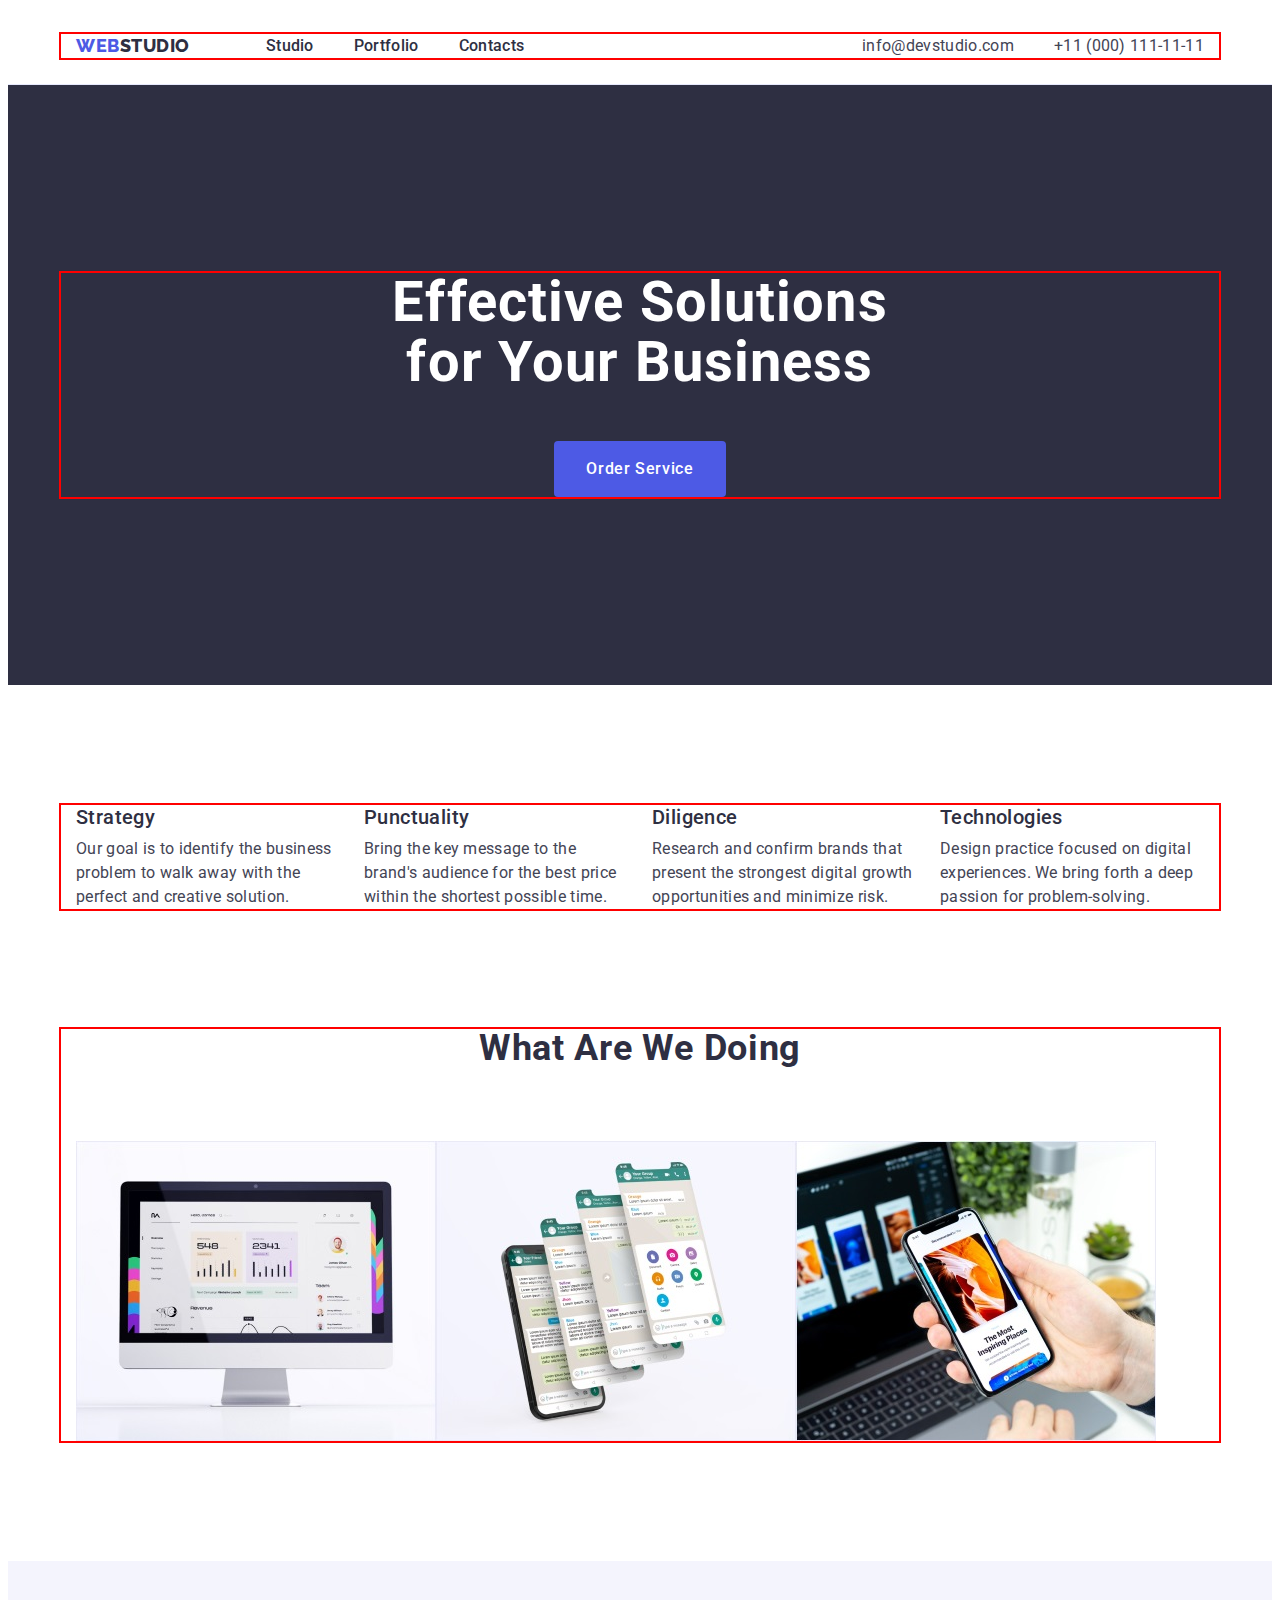
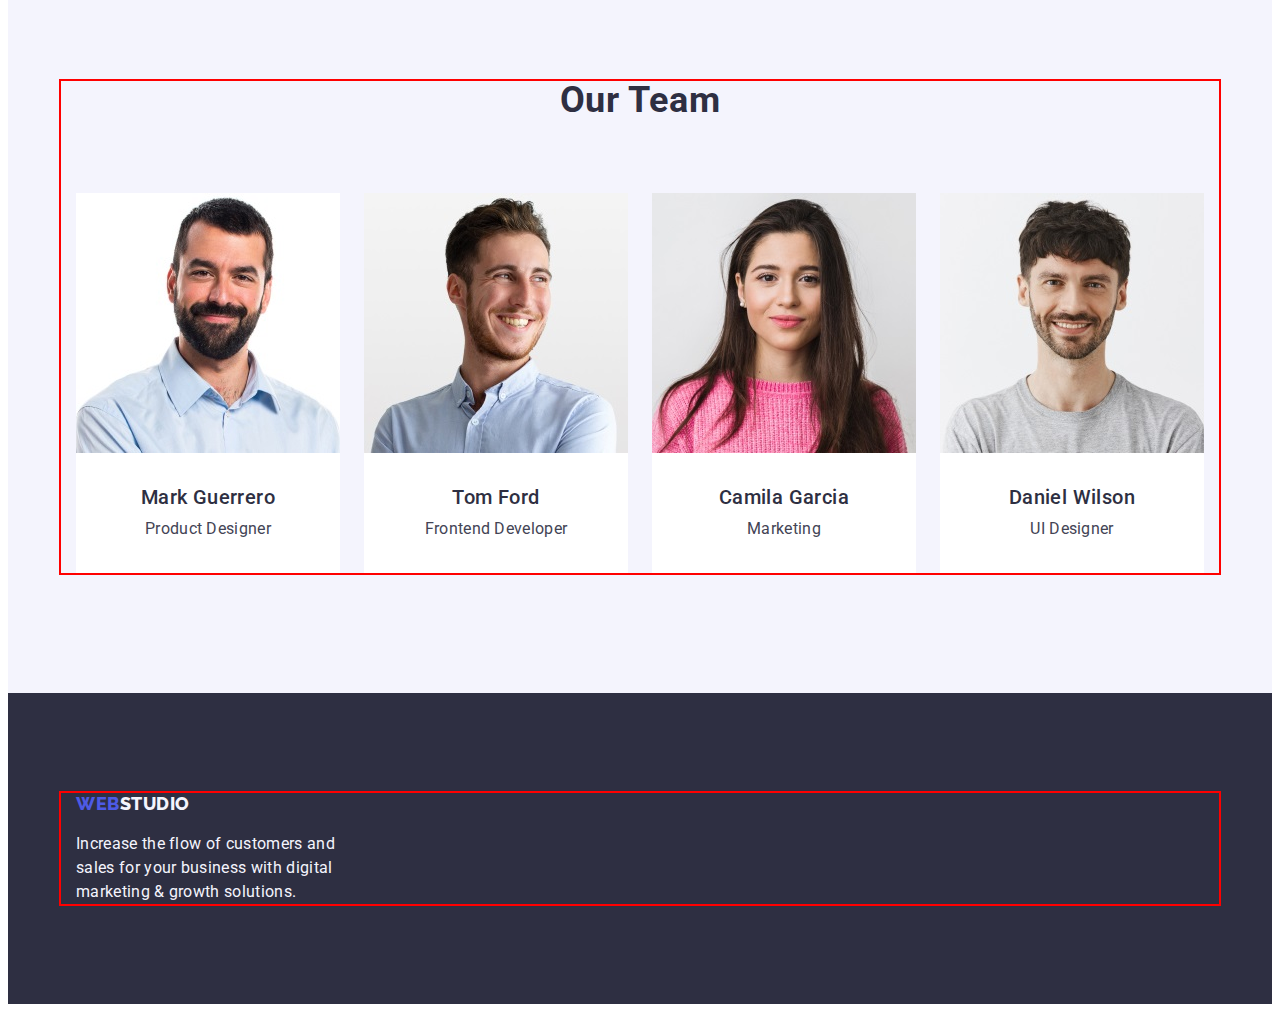
==== index.html @ 498b9b72 "Initial commit" ====
<!DOCTYPE html>
<html lang="en">
  <head>
    <meta charset="UTF-8" />
    <meta http-equiv="X-UA-Compatible" content="IE=edge" />
    <meta name="viewport" content="width=device-width, initial-scale=1.0" />
    <title>Webstudio</title>
    <link rel="preconnect" href="https://fonts.googleapis.com" />
    <link rel="preconnect" href="https://fonts.gstatic.com" crossorigin />
    <link
      href="https://fonts.googleapis.com/css2?family=Montserrat&family=Raleway:wght@800&family=Roboto:wght@400;500;700;900&display=swap"
      rel="stylesheet"
    />
    <link
      rel="stylesheet"
      href="https://cdnjs.cloudflare.com/ajax/libs/modern-normalize/1.1.0/modern-normalize.min.css"
      integrity="sha512-wpPYUAdjBVSE4KJnH1VR1HeZfpl1ub8YT/NKx4PuQ5NmX2tKuGu6U/JRp5y+Y8XG2tV+wKQpNHVUX03MfMFn9Q=="
      crossorigin="anonymous"
      referrerpolicy="no-referrer"
    />
    <link rel="stylesheet" href="./css/styles.css" />
  </head>
  <body>
    <header class="header">
      <div class="container header-container">
        <nav class="header-navigation">
          <a href="./index.html" class="header-logo link"
            >Web
            <span class="header-logo-main">Studio</span>
          </a>
          <ul class="header-list list">
            <li class="header-item">
              <a href="./index.html" class="header-link link">Studio</a>
            </li>
            <li class="header-item">
              <a href="./portfolio.html" class="header-link link">Portfolio </a>
            </li>
            <li class="header-item">
              <a class="header-link link" href="">Contacts</a>
            </li>
          </ul>
        </nav>
        <address class="header-address">
          <ul class="header-list list">
            <li>
              <a class="header-contact link" href="mailto:info@devstudio.com"
                >info@devstudio.com</a
              >
            </li>
            <li>
              <a class="header-contact link" href="tel:+110001111111"
                >+11 (000) 111-11-11</a
              >
            </li>
          </ul>
        </address>
      </div>
    </header>
    <main>
      <!--Hero-->
      <section class="hero">
        <div class="container">
          <h1 class="hero-item">Effective Solutions for Your Business</h1>
          <button type="button" class="hero-btn">Order Service</button>
        </div>
      </section>
      <!--About us-->
      <section class="about-us">
        <div class="container">
          <h2 hidden class="about-us-main">About us</h2>
          <ul class="about-list list">
            <li class="about-main-text">
              <h3 class="about-title list">Strategy</h3>
              <p class="about-text">
                Our goal is to identify the business problem to walk away with
                the perfect and creative solution.
              </p>
            </li>
            <li class="about-main-text">
              <h3 class="about-title list">Punctuality</h3>
              <p class="about-text">
                Bring the key message to the brand's audience for the best price
                within the shortest possible time.
              </p>
            </li>
            <li class="about-main-text">
              <h3 class="about-title list">Diligence</h3>
              <p class="about-text">
                Research and confirm brands that present the strongest digital
                growth opportunities and minimize risk.
              </p>
            </li>
            <li class="about-main-text">
              <h3 class="about-title list">Technologies</h3>
              <p class="about-text">
                Design practice focused on digital experiences. We bring forth a
                deep passion for problem-solving.
              </p>
            </li>
          </ul>
        </div>
      </section>
      <!--What are we doing-->
      <section class="what">
        <div class="container">
          <h2 class="what-title">What are we doing</h2>
          <ul class="what-list list">
            <li class="what-photo">
              <img src="./images/comp.jpg" alt="comp" width="360" />
            </li>
            <li class="what-photo">
              <img src="./images/phones.jpg" alt="phones" width="360" />
            </li>
            <li class="what-photo">
              <img
                src="./images/laptop.jpg"
                alt="phone and laptop"
                width="360"
              />
            </li>
          </ul>
        </div>
      </section>
      <!--Our Team-->
      <section class="team">
        <div class="container">
          <h2 class="team-title">Our Team</h2>
          <ul class="team-list list">
            <li class="team-personal">
              <img src="./images/photomark.jpg" alt="Photo Mark" width="264" />
              <div class="team-main-text">
                <h3 class="team-item">Mark Guerrero</h3>
                <p class="team-text">Product Designer</p>
              </div>
            </li>
            <li class="team-personal">
              <img src="./images/phototom.jpg" alt="Photo Tom" width="264" />
              <div class="team-main-text">
                <h3 class="team-item">Tom Ford</h3>
                <p class="team-text">Frontend Developer</p>
              </div>
            </li>
            <li class="team-personal">
              <img
                src="./images/photocamila.jpg"
                alt="Photo Camila"
                width="264"
              />
              <div class="team-main-text">
                <h3 class="team-item">Camila Garcia</h3>
                <p class="team-text">Marketing</p>
              </div>
            </li>
            <li class="team-personal">
              <img
                src="./images/photodaniel.jpg"
                alt="Photo Daniel"
                width="264"
              />
              <div class="team-main-text">
                <h3 class="team-item">Daniel Wilson</h3>
                <p class="team-text">UI Designer</p>
              </div>
            </li>
          </ul>
        </div>
      </section>
    </main>
    <footer class="footer">
      <div class="container">
        <a href="./index.html" class="footer-logo link">
          Web<span class="footer-navigation-main">Studio </span>
        </a>
        <p class="footer-text">
          Increase the flow of customers and sales for your business with
          digital marketing & growth solutions.
        </p>
      </div>
    </footer>
  </body>
</html>
---- css/styles.css ----
html {
  box-sizing: border-box;
}
element.style {
  text-align: center;
}
*,
*::before,
*::after {
  box-sizing: inherit;
}

:root {
  --main-title-color: #2e2f42;
  --background-color: #2e2f42;
  --ocean-bgc-hover-focus-active-color: #404bbf;
  --second-title-color: #ffffff;
  --gray-title-color: #434455;
  --milk-title-color: #f4f4fd;
}
p,
h1,
h2,
h3,
h4,
h5,
h6 {
  margin: 0;
}
ul {
  margin: 0;
}

button {
  cursor: pointer;
}
img {
  display: block;
}

body {
  font-family: "Roboto", sans-serif;
  color: var(--gray-title-color);
  background-color: var(--second-title-color);
}
ul {
  margin: 0;
  padding: 0;
}
.list {
  list-style: none;
}
.link {
  text-decoration: none;
}
.container {
  width: 1158px;
  padding-left: 15px;
  padding-right: 15px;
  margin: 0 auto;
  outline: 2px solid red;
}
.link:focus,
.link:hover {
  color: #404bbf;
  opacity: 1;
}
/*/--Header--*/
.header {
  padding-top: 26px;
  padding-bottom: 26px;
  border-bottom: 1px solid #E7E9FC;
}
.header-container {
  display: flex;
  align-items: center;
}

.header-navigation {
  display: flex;
  align-items: center;
  margin-right: auto;
}

.header-logo {
  font-family: "Raleway", sans-serif;
  font-style: normal;
  font-weight: 800;
  font-size: 18px;
  line-height: 1.17;
  display: flex;
  align-items: center;
  letter-spacing: 0.03em;
  text-transform: uppercase;
  color: #4d5ae5;
  margin-right: 76px;
}
.header-logo-main {
  font-family: "Raleway", sans-serif;
  font-style: normal;
  font-weight: 800;
  font-size: 18px;
  line-height: 1.17;
  display: flex;
  align-items: center;
  letter-spacing: 0.03em;
  text-transform: uppercase;
  color: var(--main-title-color);
}

.header-list {
  display: flex;
  align-items: center;
  font-weight: 500;
  font-size: 16px;
  line-height: 1.5;
  letter-spacing: 0.02em;
  color: var(--main-title-color);
  gap: 40px;
}
.header-item {
  font-weight: 500;
  font-size: 16px;
  line-height: 1.5;
  letter-spacing: 0.02em;
  color: var(--main-title-color);
}

.header-link {
  font-weight: 500;
  font-size: 16px;
  line-height: 1.5;
  letter-spacing: 0.02em;
  color: var(--main-title-color);
}
.header-address {
  font-style: normal;
  font-weight: 400;
  font-size: 16px;
  line-height: 1.5;
  letter-spacing: 0.02em;
  color: var(--gray-title-color);
}
.header-contact {
  font-weight: 400;
  font-size: 16px;
  line-height: 1.5;
  letter-spacing: 0.02em;
  color: var(--gray-title-color);
}
/*/----HERO-----*/
.hero {
  background-color: var(--background-color);
  text-align: center;
  padding-top: 188px;
  padding-bottom: 188px;
}
.hero-item {
  font-weight: 700;
  font-size: 56px;
  line-height: 1.07;
  letter-spacing: 0.02em;
  color: var(--second-title-color);
  margin-bottom: 48px;
  max-width: 496px;
  display: block;
  margin: 0 auto;
  margin-bottom: 48px;
}
.hero-btn {
  border-radius: 4px;
  padding: 16px 32px;
  min-width: 169px;
  border: 1px solid transparent;
  font-family: inherit;
  font-style: normal;
  font-weight: 500;
  font-size: 16px;
  line-height: 1.5;
  align-items: center;
  letter-spacing: 0.04em;
  color: var(--second-title-color);
  background: #4d5ae5;
  display: block;
  margin: 0 auto;
  cursor: pointer;
  border: transparent;
}
.hero-btn:hover {
  background-color: var(--ocean-bgc-hover-focus-active-color);
}
.hero-btn:focus {
  background-color: var(--ocean-bgc-hover-focus-active-color);
}

/*/--ABOUT--*/
.about-us {
  padding-top: 120px;
  padding-bottom: 120px;
}
.about-us-main {
  position: absolute;
  width: 1px;
  height: 1px;
  margin: -1px;
  border: 0;
  padding: 0;
  white-space: nowrap;
  clip-path: inset(100%);
  clip: rect(0 0 0 0);
  overflow: hidden;
}
.about-list {
  display: flex;
  gap: 24px;
}
.about-main-text {
width: calc((100% - 72) / 4);
}
.about-title {
  font-weight: 500;
  font-size: 20px;
  line-height: 1.2;
  letter-spacing: 0.02em;
  color: var(--main-title-color);
  cursor: pointer;
  margin-bottom: 8px;
}
.about-text {
  font-weight: 400;
  font-size: 16px;
  line-height: 1.5;
  letter-spacing: 0.02em;
  color: var(--gray-title-color);
  cursor: pointer;
  max-width: 264px;
}
/*/--WHAT--*/
.what {
  padding-bottom: 120px;
}
.what-title {
  font-weight: 700;
  font-size: 36px;
  line-height: 1.11;
  text-align: center;
  letter-spacing: 0.02em;
  text-transform: capitalize;
  color: var(--main-title-color);
  margin-bottom: 72px;
}
.what-list {
  display: flex;
}
.what-photo {
  width: calc((100% - 48px) / 3);
}
/*/--TEAM--*/

.team {
  background-color: var(--milk-title-color);
  padding-top: 120px;
  padding-bottom: 120px;
}
.team-personal {
  background-color: var(--second-title-color);
  width: calc((100% - 72px) / 4);
  max-width: 264px;
}

.team-title {
  margin-bottom: 72px;
  font-weight: 700;
  font-size: 36px;
  line-height: 1.11;
  text-align: center;
  letter-spacing: 0.02em;
  text-transform: capitalize;
  color: var(--main-title-color);
  background-color: transparent;
}
.team-list {
  display: flex;
  gap: 24px;
}
.team-main-text {
padding-top: 32px;
padding-bottom: 32px;
}

.team-item {
  font-weight: 500;
  font-size: 20px;
  line-height: 1.2;
  text-align: center;
  letter-spacing: 0.02em;
  color: var(--main-title-color);
  background-color: var(--second-title-color);
  margin-bottom: 8px;
  
 
}
.team-text {
  font-weight: 400;
  font-size: 16px;
  line-height: 1.5;
  text-align: center;
  letter-spacing: 0.02em;
  color: var(--gray-title-color);
  background-color: var(--second-title-color);
  max-width: 264px;
}
/*/--FOOTER--*/
.footer {
  padding-top: 100px;
  padding-bottom: 100px;
  background-color: var(--background-color);
}
.footer-logo {
  font-family: "Raleway", sans-serif;
  font-style: normal;
  font-weight: 800;
  font-size: 18px;
  line-height: 1.17;
  display: flex;
  align-items: center;
  letter-spacing: 0.03em;
  text-transform: uppercase;
  color: #4d5ae5;
  cursor: pointer;
  margin-bottom: 18px;
}
.footer-navigation-main {
  font-family: "Raleway", sans-serif;
  font-style: normal;
  font-weight: 800;
  font-size: 18px;
  line-height: 1.17;
  display: flex;
  align-items: center;
  letter-spacing: 0.03em;
  text-transform: uppercase;
  color: var(--milk-title-color);
  cursor: pointer;
}
.footer-text {
  font-weight: 400;
  font-size: 16px;
  line-height: 1.5;
  letter-spacing: 0.02em;
  color: #f4f4fd;
  cursor: pointer;
  max-width: 264px;
}
/*/--PORTFOLIO--*/
/*/--NOVIGATION--*/
.services {
  position: absolute;
  width: 1px;
  height: 1px;
  margin: -1px;
  border: 0;
  padding: 0;
  white-space: nowrap;
  clip-path: inset(100%);
  clip: rect(0 0 0 0);
  overflow: hidden;
}
.novigation {
  padding-top: 96px;
  padding-bottom: 120px;
  background-color: var(--second-title-color);
}
.novigation-list {
  display: flex;
  justify-content: center;
  gap: 24px;
}
.novigation-btn {
  border-radius: 4px;
  padding: 12px 24px;
  text-align: center;
  border: 1px solid #e7e9fc;
  border: 1px solid transparent;
  font-family: "Roboto", sans-serif;
  font-style: normal;
  font-weight: 500;
  font-size: 16px;
  line-height: 1.5;
  display: flex;
  align-items: center;
  text-align: center;
  letter-spacing: 0.04em;
  color: #4d5ae5;
  background-color: var(--milk-title-color);
  cursor: pointer;
  border: transparent;
}
.novigation-btn:hover,
.novigation-btn:focus {
  color: var(--second-title-color);
  background-color: #404bbf;
}

.services-list:nth-child(3n) {
  margin-right: 0;
}
.services-list {
  display: flex;
  flex-wrap: wrap;
  width: calc((100% - 48) / 3);
  gap: 48px 24px;
  margin-top: 72px;
}

.services-link {
  height: auto;
  width: 100%;
}  

.services-item {

}
.services-main-text {
  border-right: 1px solid #E7E9FC;
  border-left: 1px solid #E7E9FC;
  border-bottom: 1px solid #E7E9FC;
  padding-top: 32px ;
  padding-left: 16px ;
  padding-bottom: 32px;
  width: calc((100% - 48) / 3);
}
.services-title {
  font-weight: 500;
  font-size: 20px;
  line-height: 1.2;
  letter-spacing: 0.02em;
  color: var(--main-title-color);
  margin-bottom: 8px;

  
}
.services-text {
  font-weight: 400;
  font-size: 16px;
  line-height: 1.5;
  letter-spacing: 0.02em;
  color: var(--gray-title-color);  
}
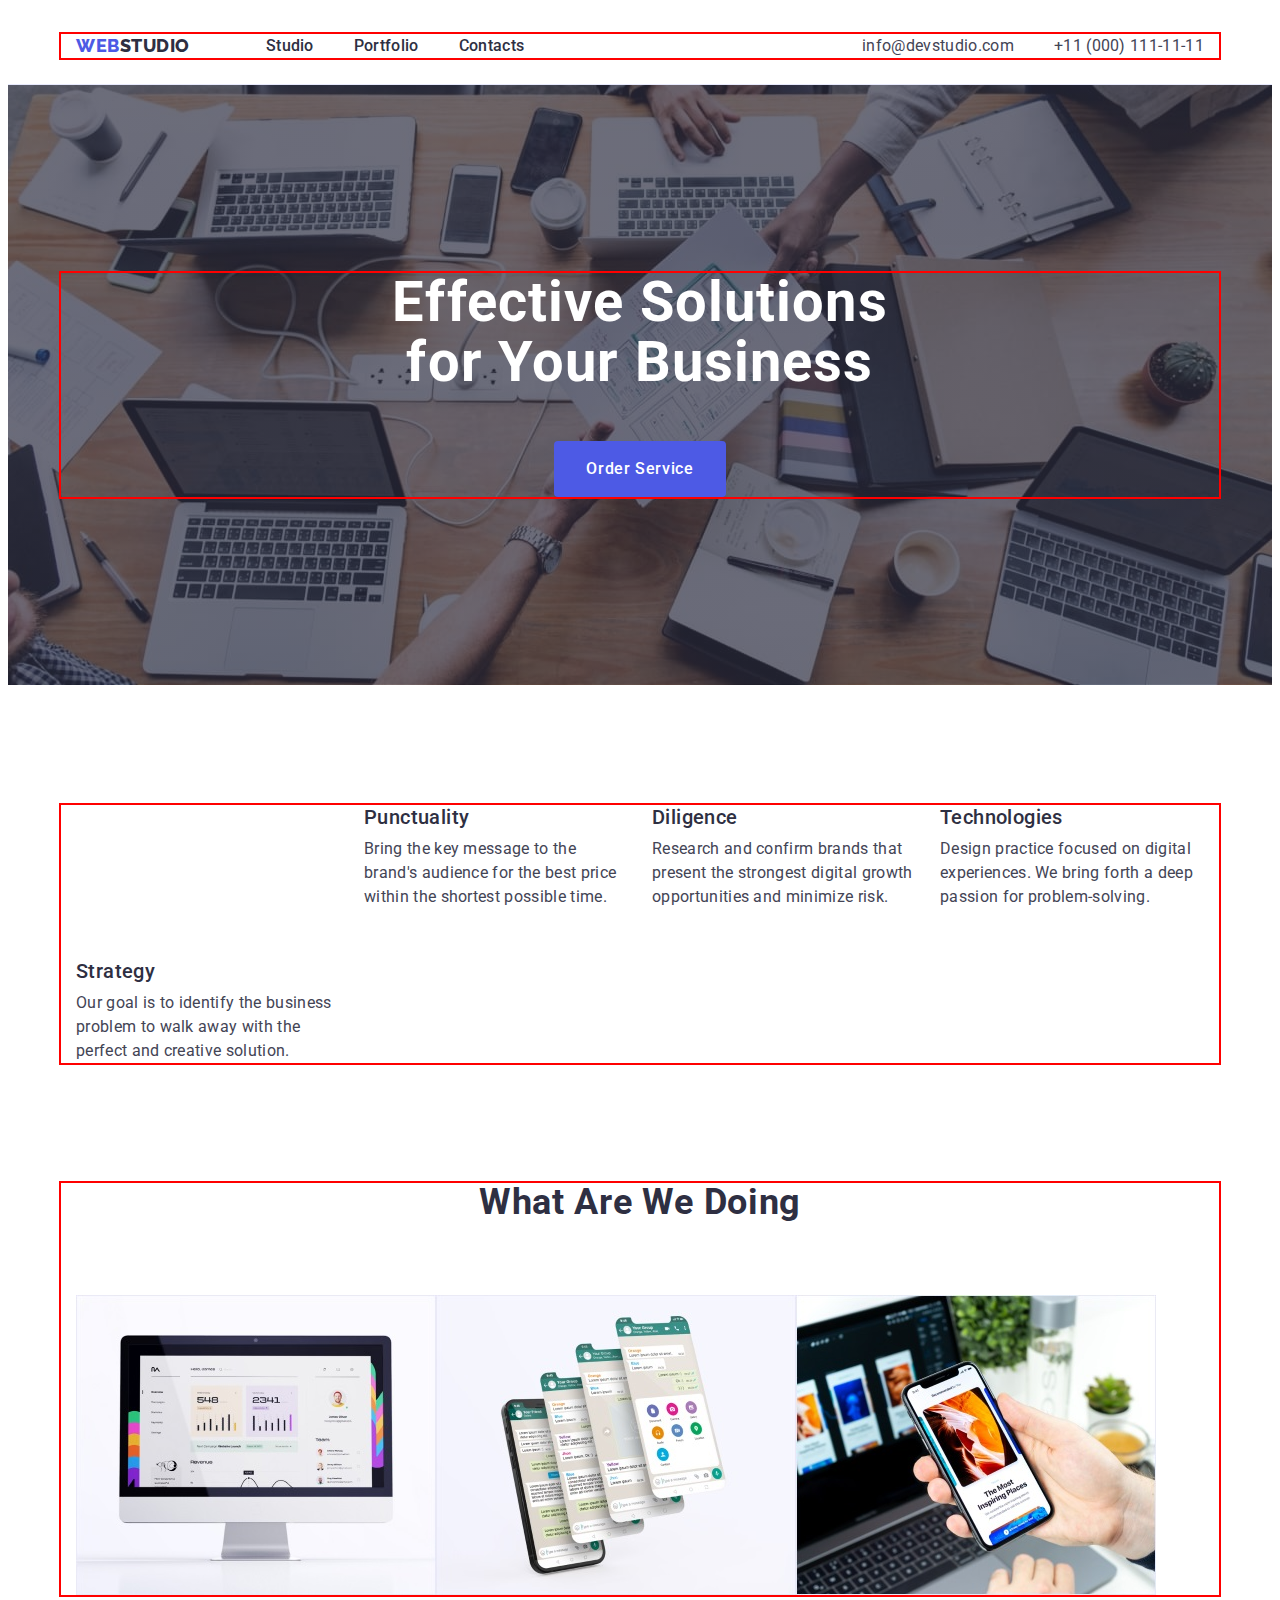
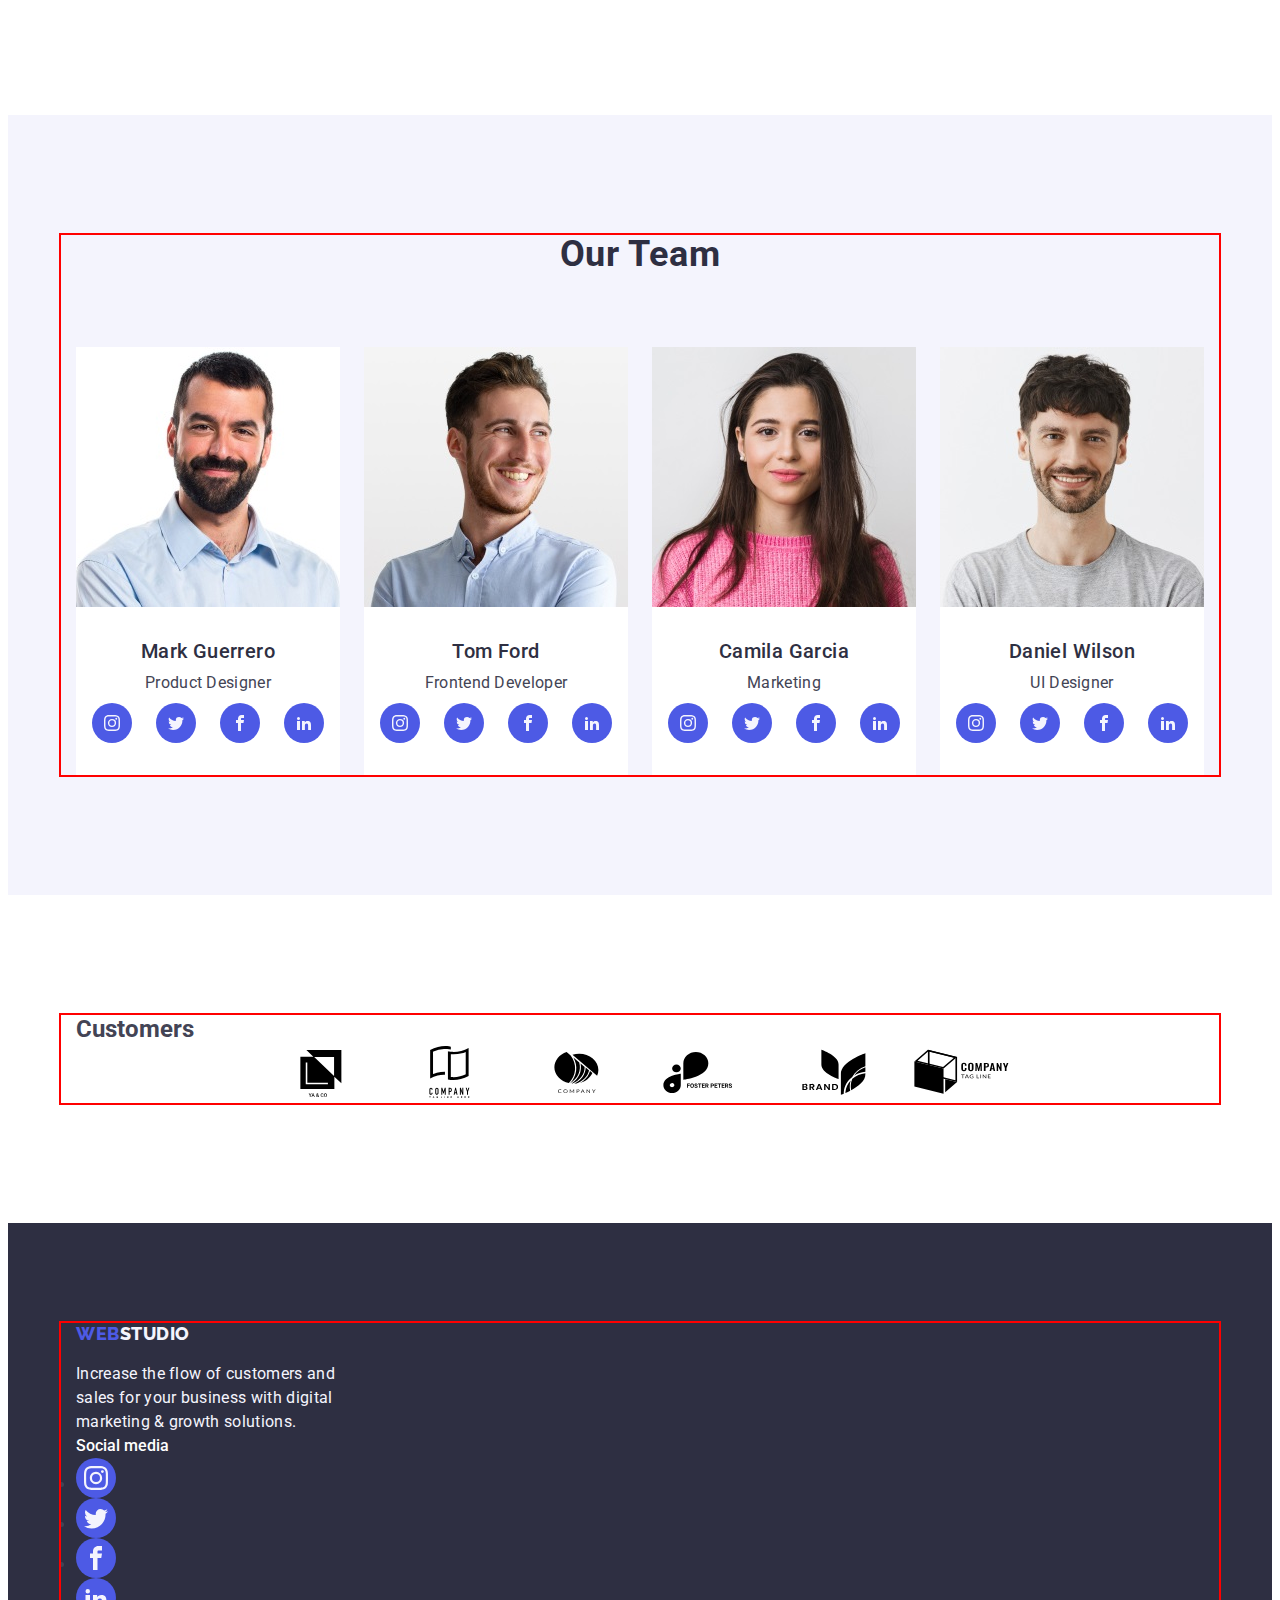
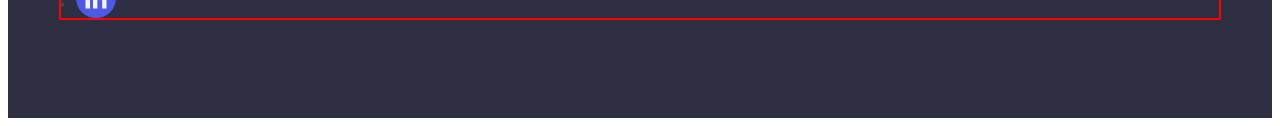
==== commit abd80883: "fdhjd" ====
--- a/index.html
+++ b/index.html
@@ -68,34 +68,47 @@
       <section class="about-us">
         <div class="container">
           <h2 hidden class="about-us-main">About us</h2>
-          <ul class="about-list list">
+            <ul class="about-list list">
+            <div class="about-item-wrap">
             <li class="about-main-text">
+             <a class="about-link.link"  href="">
+              <svg class="about-item-icon" width="64" heigth="64">
+                <use href="./images/#icon-antenna-1"></use>
+              </svg>
+             </a>
               <h3 class="about-title list">Strategy</h3>
               <p class="about-text">
                 Our goal is to identify the business problem to walk away with
                 the perfect and creative solution.
               </p>
-            </li>
-            <li class="about-main-text">
+            </div>
+            </li>
+            <div class="about-item-wrap">
+              <li class="about-main-text">
               <h3 class="about-title list">Punctuality</h3>
               <p class="about-text">
                 Bring the key message to the brand's audience for the best price
                 within the shortest possible time.
               </p>
-            </li>
-            <li class="about-main-text">
+            </div>
+            </li>
+            <div class="about-item-wrap">
+              <li class="about-main-text">
               <h3 class="about-title list">Diligence</h3>
               <p class="about-text">
                 Research and confirm brands that present the strongest digital
                 growth opportunities and minimize risk.
               </p>
-            </li>
-            <li class="about-main-text">
-              <h3 class="about-title list">Technologies</h3>
+            </div>
+            </li>
+             <div class="about-item-wrap">
+              <li class="about-main-text">
+               <h3 class="about-title list">Technologies</h3>
               <p class="about-text">
                 Design practice focused on digital experiences. We bring forth a
                 deep passion for problem-solving.
               </p>
+            </div>
             </li>
           </ul>
         </div>
@@ -131,6 +144,36 @@
               <div class="team-main-text">
                 <h3 class="team-item">Mark Guerrero</h3>
                 <p class="team-text">Product Designer</p>
+                <ul class="team-soc-list list">
+                  <li class="team-soc-item">
+                    <a class="team-soc-link link" href="">
+                      <svg class="team-soc-icon" width="16" height="16">
+                        <use href="./images/icons.svg#icon-instagram"></use>
+                      </svg>
+                    </a>
+                  </li>
+                  <li class="team-soc-item">
+                    <a  class="team-soc-link link" href="">
+                      <svg class="team-soc-icon" width="16" height="16">
+                        <use href="./images/icons.svg#icon-twitter"></use>
+                      </svg>
+                    </a>
+                  </li>
+                  <li class="team-soc-item">
+                    <a class="team-soc-link link" href="" >
+                      <svg class="team-soc-icon" width="16" height="16">
+                        <use href="./images/icons.svg#icon-facebook"></use>
+                      </svg> 
+                    </a>
+                  </li>
+                  <li class="team-soc-item">
+                    <a  class="team-soc-link link"href="">
+                      <svg class="team-soc-icon" width="16" height="16">
+                        <use href="./images/icons.svg#icon-linkedin2"></use>
+                      </svg>
+                    </a>
+                  </li>
+                </ul>
               </div>
             </li>
             <li class="team-personal">
@@ -138,6 +181,36 @@
               <div class="team-main-text">
                 <h3 class="team-item">Tom Ford</h3>
                 <p class="team-text">Frontend Developer</p>
+                <ul class="team-soc-list list">
+                  <li class="team-soc-item">
+                    <a class="team-soc-link link" href="">
+                      <svg class="team-soc-icon" width="16" height="16">
+                        <use href="./images/icons.svg#icon-instagram"></use>
+                      </svg>
+                    </a>
+                  </li>
+                  <li class="team-soc-item">
+                    <a  class="team-soc-link link" href="">
+                      <svg class="team-soc-icon" width="16" height="16">
+                        <use href="./images/icons.svg#icon-twitter"></use>
+                      </svg>
+                    </a>
+                  </li>
+                  <li class="team-soc-item">
+                    <a class="team-soc-link link" href="" >
+                      <svg class="team-soc-icon" width="16" height="16">
+                        <use href="./images/icons.svg#icon-facebook"></use>
+                      </svg> 
+                    </a>
+                  </li>
+                  <li class="team-soc-item">
+                    <a  class="team-soc-link link"href="">
+                      <svg class="team-soc-icon" width="16" height="16">
+                        <use href="./images/icons.svg#icon-linkedin2"></use>
+                      </svg>
+                    </a>
+                  </li>
+                </ul>
               </div>
             </li>
             <li class="team-personal">
@@ -149,6 +222,36 @@
               <div class="team-main-text">
                 <h3 class="team-item">Camila Garcia</h3>
                 <p class="team-text">Marketing</p>
+                <ul class="team-soc-list list">
+                  <li class="team-soc-item">
+                    <a class="team-soc-link link" href="">
+                      <svg class="team-soc-icon" width="16" height="16">
+                        <use href="./images/icons.svg#icon-instagram"></use>
+                      </svg>
+                    </a>
+                  </li>
+                  <li class="team-soc-item">
+                    <a  class="team-soc-link link" href="">
+                      <svg class="team-soc-icon" width="16" height="16">
+                        <use href="./images/icons.svg#icon-twitter"></use>
+                      </svg>
+                    </a>
+                  </li>
+                  <li class="team-soc-item">
+                    <a class="team-soc-link link" href="" >
+                      <svg class="team-soc-icon" width="16" height="16">
+                        <use href="./images/icons.svg#icon-facebook"></use>
+                      </svg> 
+                    </a>
+                  </li>
+                  <li class="team-soc-item">
+                    <a  class="team-soc-link link"href="">
+                      <svg class="team-soc-icon" width="16" height="16">
+                        <use href="./images/icons.svg#icon-linkedin2"></use>
+                      </svg>
+                    </a>
+                  </li>
+                </ul>
               </div>
             </li>
             <li class="team-personal">
@@ -160,10 +263,92 @@
               <div class="team-main-text">
                 <h3 class="team-item">Daniel Wilson</h3>
                 <p class="team-text">UI Designer</p>
+                <ul class="team-soc-list list">
+                  <li class="team-soc-item">
+                    <a class="team-soc-link link" href="">
+                      <svg class="team-soc-icon" width="16" height="16">
+                        <use href="./images/icons.svg#icon-instagram"></use>
+                      </svg>
+                    </a>
+                  </li>
+                  <li class="team-soc-item">
+                    <a  class="team-soc-link link" href="">
+                      <svg class="team-soc-icon" width="16" height="16">
+                        <use href="./images/icons.svg#icon-twitter"></use>
+                      </svg>
+                    </a>
+                  </li>
+                  <li class="team-soc-item">
+                    <a class="team-soc-link link" href="" >
+                      <svg class="team-soc-icon" width="16" height="16">
+                        <use href="./images/icons.svg#icon-facebook"></use>
+                      </svg> 
+                    </a>
+                  </li>
+                  <li class="team-soc-item">
+                    <a  class="team-soc-link link"href="">
+                      <svg class="team-soc-icon" width="16" height="16">
+                        <use href="./images/icons.svg#icon-linkedin2"></use>
+                      </svg>
+                    </a>
+                  </li>
+                </ul> 
               </div>
             </li>
           </ul>
         </div>
+      </section>
+      <!--Customers-->
+      <section class="customers">
+        <div class="container">
+          <h2 class="customers-title">Customers</h2>
+        <div class="customer-main">
+         <ul class="customers-list list">
+         <li class="customer-item">
+          <a class="customer-link link" href="">
+              <svg class="customer-icon" width="104" height="56">
+              <use href="./images/icons.svg#icon-Logo"></use>
+              </svg>
+           </a>
+          </li>
+          <li class="customer-item">
+            <a class="customer-link link" href="">
+                 <svg class="customer-icon" width="104" height="56">
+                 <use href="./images/icons.svg#icon-Logo2"></use>
+                 </svg>
+            </a>
+            </li>
+            <li class="customer-item">
+              <a class="customer-link link" href="">
+                     <svg class="customer-icon" width="104" height="56">
+                     <use href="./images/icons.svg#icon-Logo3"></use>
+                     </svg>
+              </a>
+            </li>
+            <li class="customer-item">
+             <a class="customer-link link" href="">
+                     <svg class="customer-icon" width="104" height="56">
+                     <use href="./images/icons.svg#icon-Logo4"></use>
+                    </svg>
+                    </a>
+            </li>
+             <li class="customer-item">
+              <a class="customer-link link" href="">
+                    <svg class="customer-icon" width="104" height="56">
+                    <use href="./images/icons.svg#icon-Logo5"></use>
+                    </svg>
+               </a>
+                </li>
+              <li class="customer-item">
+              <a class="customer-link link" href="">
+                       <svg class="customer-icon" width="104" height="56">
+                        <use href="./images/icons.svg#icon-Logo6"></use>
+                        </svg>
+               </a>
+         </li>   
+        </ul>
+        </div>
+       </div>
       </section>
     </main>
     <footer class="footer">
@@ -175,6 +360,39 @@
           Increase the flow of customers and sales for your business with
           digital marketing & growth solutions.
         </p>
+        <div class="container-footer.list">
+        <p class="footer-soc-name">Social media</p>
+        <ul class="footer-soc-list.list">
+          <li class="footer-soc-item">
+            <a class="footer-soc-link link" href="">
+              <svg class="footer-soc-icon" width="24" height="24">
+                <use href="./images/icons.svg#icon-instagram"></use>
+              </svg>
+            </a>
+          </li>
+          <li class="footer-soc-item">
+            <a  class="footer-soc-link link" href="">
+              <svg class="footer-soc-icon" width="24" height="24">
+                <use href="./images/icons.svg#icon-twitter"></use>
+              </svg>
+            </a>
+          </li>
+          <li class="footer-soc-item">
+            <a class="footer-soc-link link" href="" >
+              <svg class="footer-soc-icon" width="24" height="24">
+                <use href="./images/icons.svg#icon-facebook"></use>
+              </svg> 
+            </a>
+          </li>
+          <li class="footer-soc-item">
+            <a  class="footer-soc-link link"href="">
+              <svg class="footer-soc-icon" width="24" height="24">
+                <use href="./images/icons.svg#icon-linkedin2"></use>
+              </svg>
+            </a>
+          </li>
+        </ul> 
+      </div>
       </div>
     </footer>
   </body>
--- a/css/styles.css
+++ b/css/styles.css
@@ -17,6 +17,7 @@
   --second-title-color: #ffffff;
   --gray-title-color: #434455;
   --milk-title-color: #f4f4fd;
+  --br-hero: linear-gradient(rgba(46, 47, 66, 0.7), rgba(46, 47, 66, 0.7));
 }
 p,
 h1,
@@ -69,7 +70,7 @@
 .header {
   padding-top: 26px;
   padding-bottom: 26px;
-  border-bottom: 1px solid #E7E9FC;
+  border-bottom: 1px solid #e7e9fc;
 }
 .header-container {
   display: flex;
@@ -151,6 +152,10 @@
 /*/----HERO-----*/
 .hero {
   background-color: var(--background-color);
+  background-image: var(--br-hero), url(../images/herophoto.jpg);
+  background-repeat: no-repeat;
+  background-position: center;
+  background-size: cover;
   text-align: center;
   padding-top: 188px;
   padding-bottom: 188px;
@@ -213,9 +218,23 @@
 .about-list {
   display: flex;
   gap: 24px;
-}
+  justify-content: center;
+}
+
 .about-main-text {
-width: calc((100% - 72) / 4);
+  width: calc((100% - 72) / 4);
+}
+.about-item-wrap{
+
+}
+.about-link.link{
+width: 264px;
+height: 112px;
+border-radius: 4px;
+background-color:  var(--milk-title-color);
+display: inline-block;
+border: #2e2f42;
+margin-bottom: 8px;
 }
 .about-title {
   font-weight: 500;
@@ -253,7 +272,7 @@
   display: flex;
 }
 .what-photo {
-  width: calc((100% - 48px) / 3);
+width: calc((100%-48px)/3);
 }
 /*/--TEAM--*/
 
@@ -284,8 +303,8 @@
   gap: 24px;
 }
 .team-main-text {
-padding-top: 32px;
-padding-bottom: 32px;
+  padding-top: 32px;
+  padding-bottom: 32px;
 }
 
 .team-item {
@@ -297,8 +316,6 @@
   color: var(--main-title-color);
   background-color: var(--second-title-color);
   margin-bottom: 8px;
-  
- 
 }
 .team-text {
   font-weight: 400;
@@ -309,12 +326,61 @@
   color: var(--gray-title-color);
   background-color: var(--second-title-color);
   max-width: 264px;
-}
+  margin-bottom: 8px;
+}
+.team-soc-list {
+  display: flex;
+  justify-content: center;
+  gap: 24px;
+}
+.team-soc-item {
+  width: 40px;
+  height: 40px;
+}
+.team-soc-link {
+  width: 100%;
+  height: 100%;
+  border-radius: 50%;
+  background-color: #4d5ae5;
+  display: flex;
+  align-items: center;
+  justify-content: center;
+}
+.team-soc-icon{
+  fill:#F4F4FD;
+}
+/*/--CUSTOMER--*/
+.customers {
+  background-color: var(--second-title-color);
+  padding-top: 120px;
+  padding-bottom: 120px;
+}
+.container {
+}
+.customers-title {
+}
+.customer-main {
+}
+.customers-list {
+  display: flex;
+  justify-content: center;
+  gap: 24px;
+}
+
+.customer-item {
+}
+.customer-link {
+}
+
+.customer-icon {
+}
+
 /*/--FOOTER--*/
 .footer {
   padding-top: 100px;
   padding-bottom: 100px;
   background-color: var(--background-color);
+  display: flex;
 }
 .footer-logo {
   font-family: "Raleway", sans-serif;
@@ -351,6 +417,42 @@
   color: #f4f4fd;
   cursor: pointer;
   max-width: 264px;
+}
+.container-footer{
+display: flex;
+}
+
+.footer-soc-name {
+font-family: 'Roboto';
+font-style: normal;
+font-weight: 500;
+font-size: 16px;
+line-height: 24px;
+color:var(--second-title-color) ;
+
+}
+.footer-soc-list{
+  display: flex;
+  justify-content: center;
+  gap: 16px;
+}
+
+.footer-soc-item {
+  width: 40px;
+  height: 40px;
+}
+.footer-soc-link {
+  width: 100%;
+  height: 100%;
+  border-radius: 50%;
+  background-color: #4d5ae5;
+  display: flex;
+  align-items: center;
+  justify-content: center;
+}
+
+.footer-soc-icon {
+  fill:#F4F4FD;
 }
 /*/--PORTFOLIO--*/
 /*/--NOVIGATION--*/
@@ -416,17 +518,16 @@
 .services-link {
   height: auto;
   width: 100%;
-}  
+}
 
 .services-item {
-
 }
 .services-main-text {
-  border-right: 1px solid #E7E9FC;
-  border-left: 1px solid #E7E9FC;
-  border-bottom: 1px solid #E7E9FC;
-  padding-top: 32px ;
-  padding-left: 16px ;
+  border-right: 1px solid #e7e9fc;
+  border-left: 1px solid #e7e9fc;
+  border-bottom: 1px solid #e7e9fc;
+  padding-top: 32px;
+  padding-left: 16px;
   padding-bottom: 32px;
   width: calc((100% - 48) / 3);
 }
@@ -437,13 +538,11 @@
   letter-spacing: 0.02em;
   color: var(--main-title-color);
   margin-bottom: 8px;
-
-  
 }
 .services-text {
   font-weight: 400;
   font-size: 16px;
   line-height: 1.5;
   letter-spacing: 0.02em;
-  color: var(--gray-title-color);  
-}
+  color: var(--gray-title-color);
+}
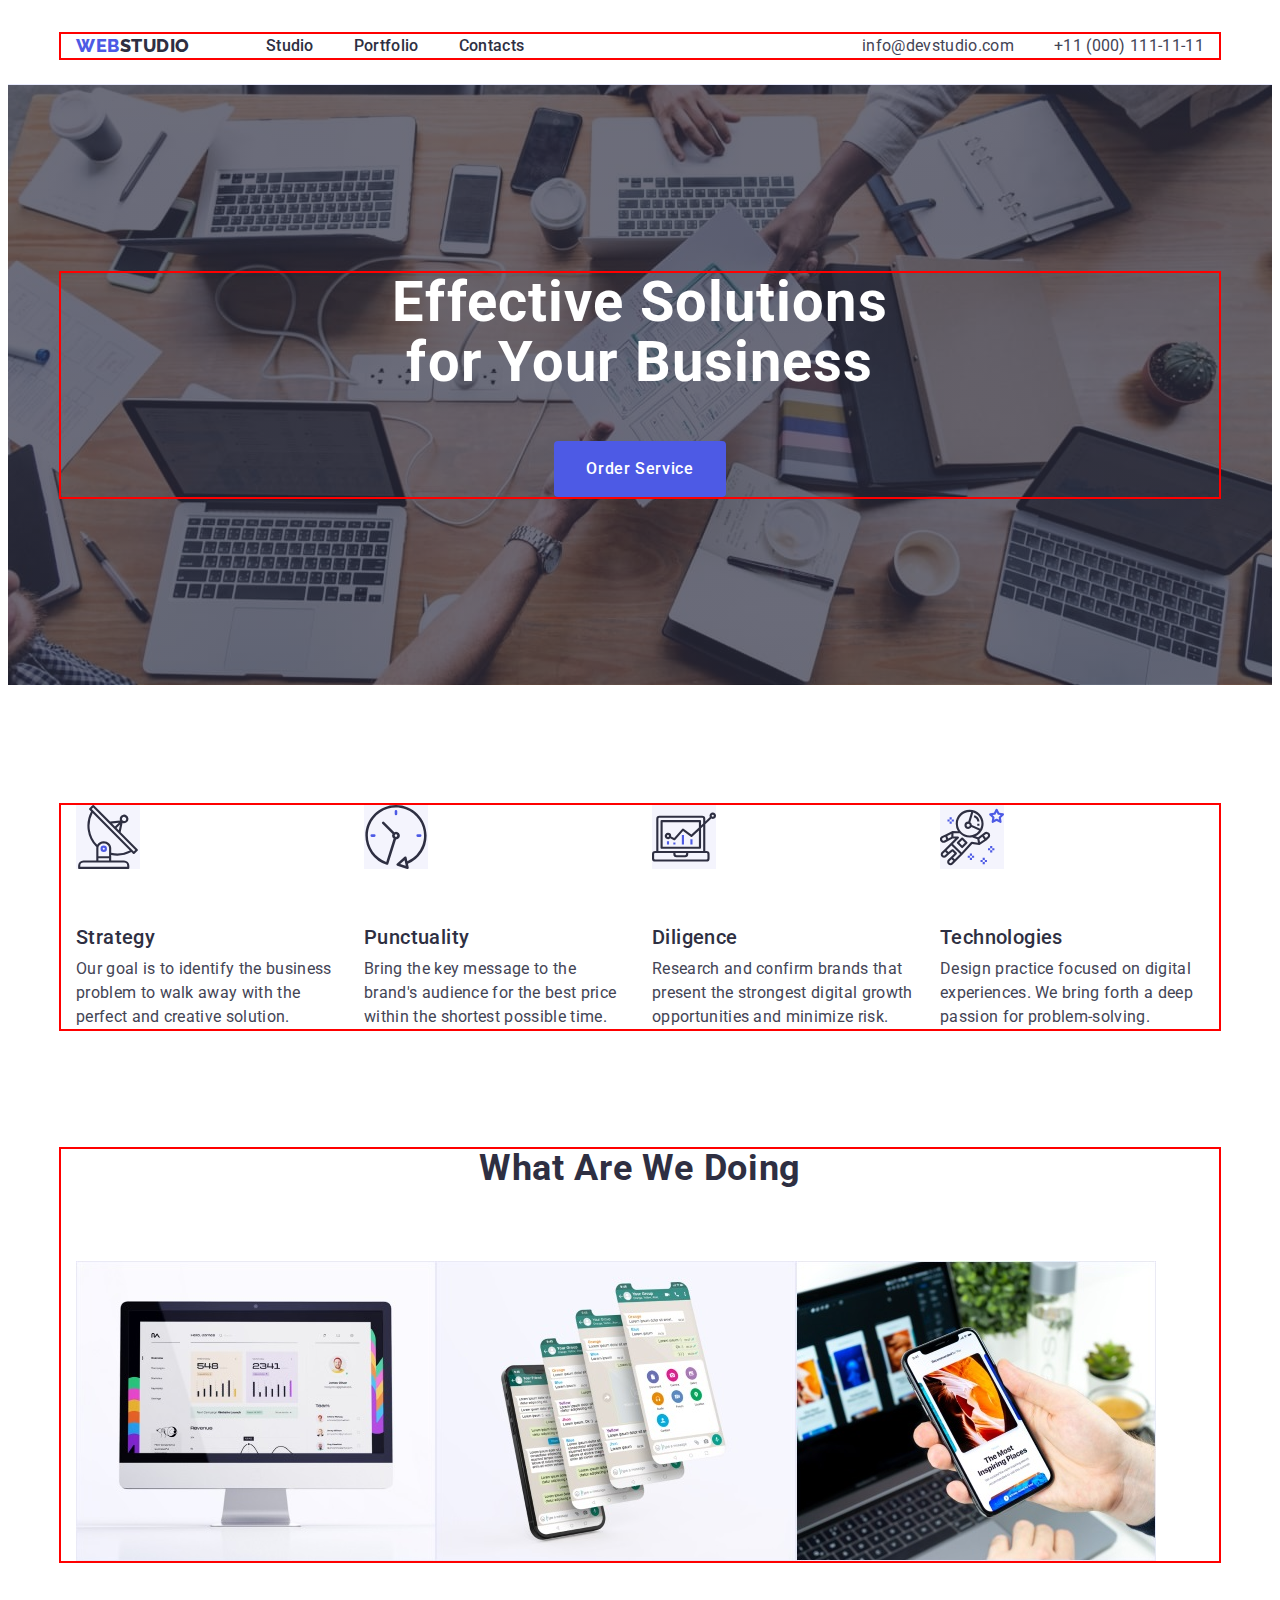
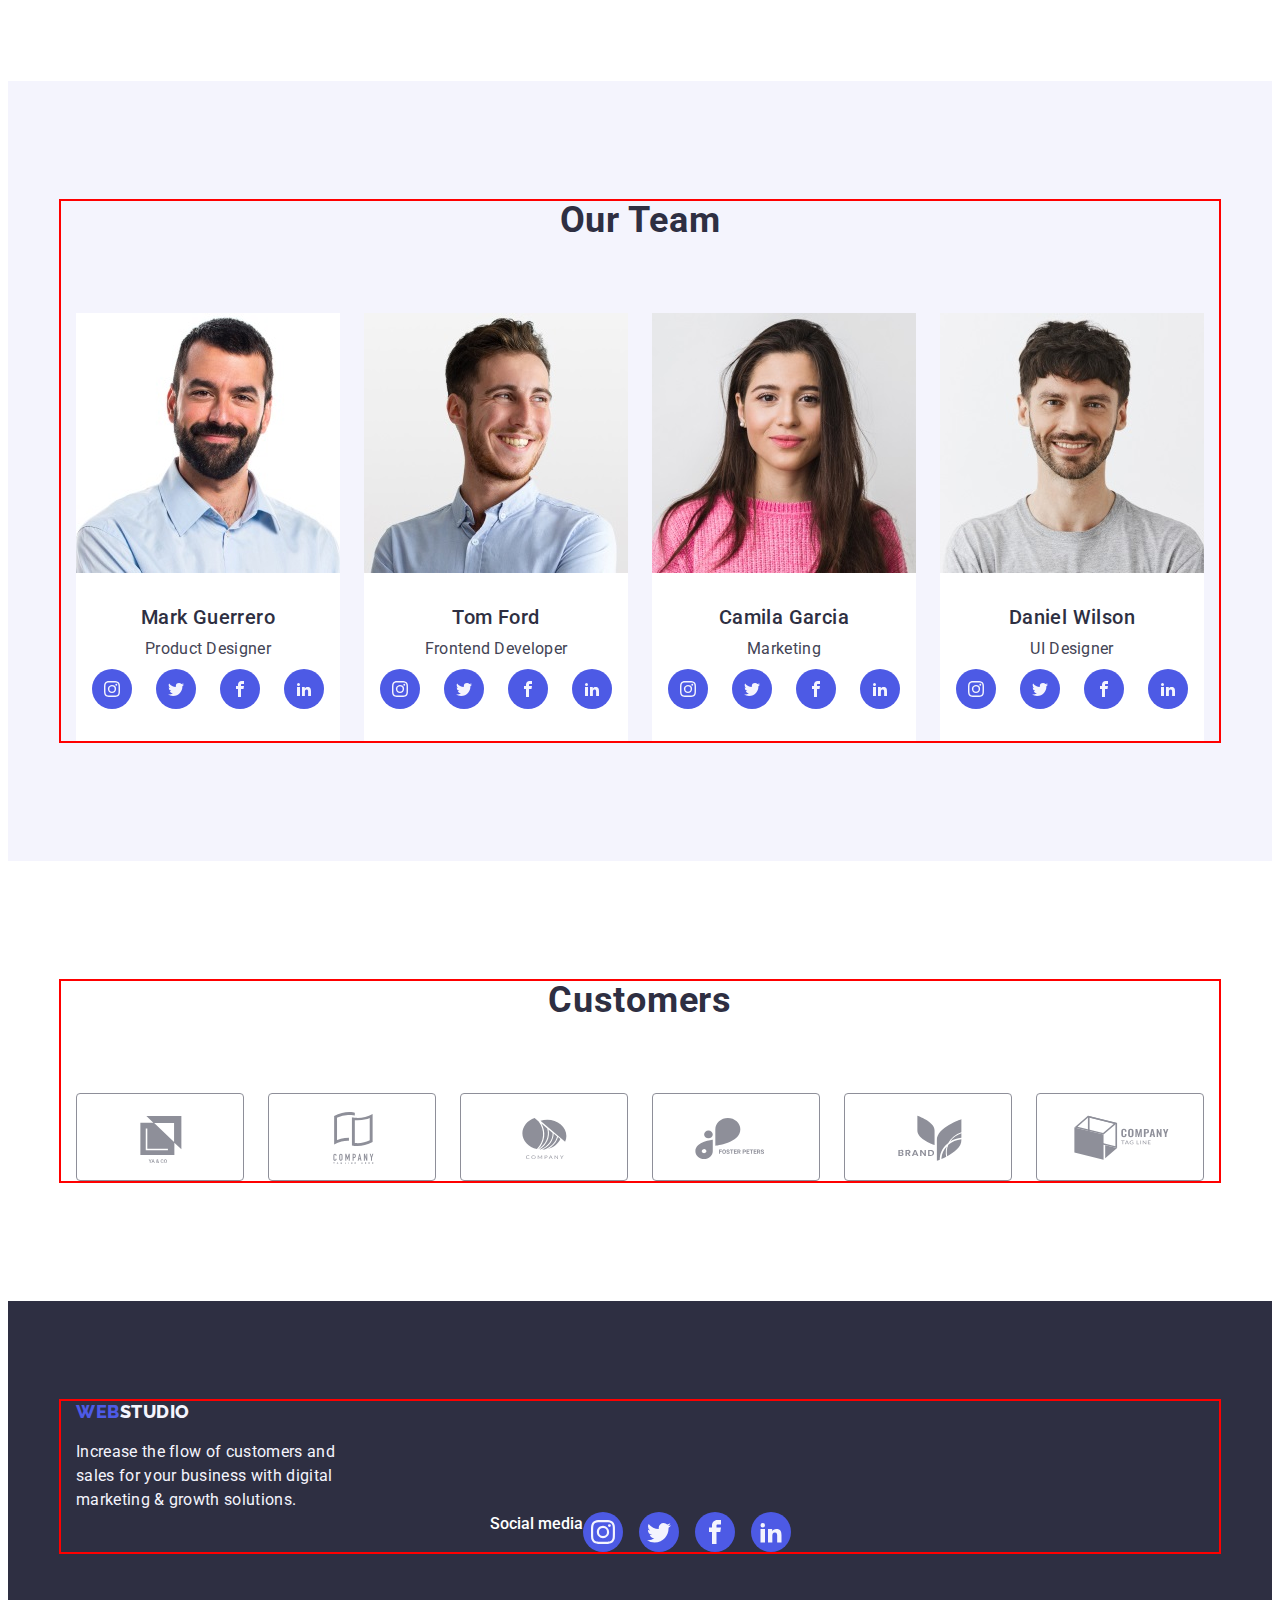
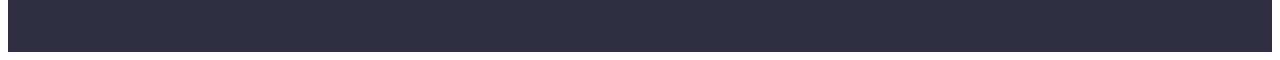
==== commit 0ae31271: "lkjbigf" ====
--- a/index.html
+++ b/index.html
@@ -68,47 +68,54 @@
       <section class="about-us">
         <div class="container">
           <h2 hidden class="about-us-main">About us</h2>
-            <ul class="about-list list">
-            <div class="about-item-wrap">
+          <ul class="about-list list">
             <li class="about-main-text">
-             <a class="about-link.link"  href="">
-              <svg class="about-item-icon" width="64" heigth="64">
-                <use href="./images/#icon-antenna-1"></use>
-              </svg>
-             </a>
+              <div class="about-link link">
+                <svg class="about-item-icon" width="64" height="64">
+                  <use href="/images/icons.svg#icon-antenna-1"></use>
+                </svg>
+              </div>
               <h3 class="about-title list">Strategy</h3>
               <p class="about-text">
                 Our goal is to identify the business problem to walk away with
                 the perfect and creative solution.
               </p>
-            </div>
-            </li>
-            <div class="about-item-wrap">
-              <li class="about-main-text">
+            </li>
+            <li class="about-main-text">
+              <div class="about-link link">
+                <svg class="about-item-icon" width="64" height="64">
+                  <use href="/images/icons.svg#icon-clock-1"></use>
+                </svg>
+              </div>
               <h3 class="about-title list">Punctuality</h3>
               <p class="about-text">
                 Bring the key message to the brand's audience for the best price
                 within the shortest possible time.
               </p>
-            </div>
-            </li>
-            <div class="about-item-wrap">
-              <li class="about-main-text">
+            </li>
+            <li class="about-main-text">
+              <div class="about-link link">
+                <svg class="about-item-icon" width="64" height="64">
+                  <use href="/images/icons.svg#icon-diagram-1"></use>
+                </svg>
+              </div>
               <h3 class="about-title list">Diligence</h3>
               <p class="about-text">
                 Research and confirm brands that present the strongest digital
                 growth opportunities and minimize risk.
               </p>
-            </div>
-            </li>
-             <div class="about-item-wrap">
-              <li class="about-main-text">
-               <h3 class="about-title list">Technologies</h3>
+            </li>
+            <li class="about-main-text">
+              <div class="about-link link">
+                <svg class="about-item-icon" width="64" height="64">
+                  <use href="/images/icons.svg#icon-astronaut-1"></use>
+                </svg>
+              </div>
+              <h3 class="about-title list">Technologies</h3>
               <p class="about-text">
                 Design practice focused on digital experiences. We bring forth a
                 deep passion for problem-solving.
               </p>
-            </div>
             </li>
           </ul>
         </div>
@@ -153,21 +160,21 @@
                     </a>
                   </li>
                   <li class="team-soc-item">
-                    <a  class="team-soc-link link" href="">
+                    <a class="team-soc-link link" href="">
                       <svg class="team-soc-icon" width="16" height="16">
                         <use href="./images/icons.svg#icon-twitter"></use>
                       </svg>
                     </a>
                   </li>
                   <li class="team-soc-item">
-                    <a class="team-soc-link link" href="" >
+                    <a class="team-soc-link link" href="">
                       <svg class="team-soc-icon" width="16" height="16">
                         <use href="./images/icons.svg#icon-facebook"></use>
-                      </svg> 
-                    </a>
-                  </li>
-                  <li class="team-soc-item">
-                    <a  class="team-soc-link link"href="">
+                      </svg>
+                    </a>
+                  </li>
+                  <li class="team-soc-item">
+                    <a class="team-soc-link link" href="">
                       <svg class="team-soc-icon" width="16" height="16">
                         <use href="./images/icons.svg#icon-linkedin2"></use>
                       </svg>
@@ -190,21 +197,21 @@
                     </a>
                   </li>
                   <li class="team-soc-item">
-                    <a  class="team-soc-link link" href="">
+                    <a class="team-soc-link link" href="">
                       <svg class="team-soc-icon" width="16" height="16">
                         <use href="./images/icons.svg#icon-twitter"></use>
                       </svg>
                     </a>
                   </li>
                   <li class="team-soc-item">
-                    <a class="team-soc-link link" href="" >
+                    <a class="team-soc-link link" href="">
                       <svg class="team-soc-icon" width="16" height="16">
                         <use href="./images/icons.svg#icon-facebook"></use>
-                      </svg> 
-                    </a>
-                  </li>
-                  <li class="team-soc-item">
-                    <a  class="team-soc-link link"href="">
+                      </svg>
+                    </a>
+                  </li>
+                  <li class="team-soc-item">
+                    <a class="team-soc-link link" href="">
                       <svg class="team-soc-icon" width="16" height="16">
                         <use href="./images/icons.svg#icon-linkedin2"></use>
                       </svg>
@@ -231,21 +238,21 @@
                     </a>
                   </li>
                   <li class="team-soc-item">
-                    <a  class="team-soc-link link" href="">
+                    <a class="team-soc-link link" href="">
                       <svg class="team-soc-icon" width="16" height="16">
                         <use href="./images/icons.svg#icon-twitter"></use>
                       </svg>
                     </a>
                   </li>
                   <li class="team-soc-item">
-                    <a class="team-soc-link link" href="" >
+                    <a class="team-soc-link link" href="">
                       <svg class="team-soc-icon" width="16" height="16">
                         <use href="./images/icons.svg#icon-facebook"></use>
-                      </svg> 
-                    </a>
-                  </li>
-                  <li class="team-soc-item">
-                    <a  class="team-soc-link link"href="">
+                      </svg>
+                    </a>
+                  </li>
+                  <li class="team-soc-item">
+                    <a class="team-soc-link link" href="">
                       <svg class="team-soc-icon" width="16" height="16">
                         <use href="./images/icons.svg#icon-linkedin2"></use>
                       </svg>
@@ -272,27 +279,27 @@
                     </a>
                   </li>
                   <li class="team-soc-item">
-                    <a  class="team-soc-link link" href="">
+                    <a class="team-soc-link link" href="">
                       <svg class="team-soc-icon" width="16" height="16">
                         <use href="./images/icons.svg#icon-twitter"></use>
                       </svg>
                     </a>
                   </li>
                   <li class="team-soc-item">
-                    <a class="team-soc-link link" href="" >
+                    <a class="team-soc-link link" href="">
                       <svg class="team-soc-icon" width="16" height="16">
                         <use href="./images/icons.svg#icon-facebook"></use>
-                      </svg> 
-                    </a>
-                  </li>
-                  <li class="team-soc-item">
-                    <a  class="team-soc-link link"href="">
+                      </svg>
+                    </a>
+                  </li>
+                  <li class="team-soc-item">
+                    <a class="team-soc-link link" href="">
                       <svg class="team-soc-icon" width="16" height="16">
                         <use href="./images/icons.svg#icon-linkedin2"></use>
                       </svg>
                     </a>
                   </li>
-                </ul> 
+                </ul>
               </div>
             </li>
           </ul>
@@ -302,97 +309,99 @@
       <section class="customers">
         <div class="container">
           <h2 class="customers-title">Customers</h2>
-        <div class="customer-main">
-         <ul class="customers-list list">
-         <li class="customer-item">
-          <a class="customer-link link" href="">
-              <svg class="customer-icon" width="104" height="56">
-              <use href="./images/icons.svg#icon-Logo"></use>
-              </svg>
-           </a>
-          </li>
-          <li class="customer-item">
-            <a class="customer-link link" href="">
-                 <svg class="customer-icon" width="104" height="56">
-                 <use href="./images/icons.svg#icon-Logo2"></use>
-                 </svg>
-            </a>
-            </li>
-            <li class="customer-item">
-              <a class="customer-link link" href="">
-                     <svg class="customer-icon" width="104" height="56">
-                     <use href="./images/icons.svg#icon-Logo3"></use>
-                     </svg>
-              </a>
-            </li>
-            <li class="customer-item">
-             <a class="customer-link link" href="">
-                     <svg class="customer-icon" width="104" height="56">
-                     <use href="./images/icons.svg#icon-Logo4"></use>
-                    </svg>
-                    </a>
-            </li>
-             <li class="customer-item">
-              <a class="customer-link link" href="">
-                    <svg class="customer-icon" width="104" height="56">
+          <div class="customers-main">
+            <ul class="customers-list list">
+              <li class="customers-item">
+                <a class="customers-link link" href="">
+                  <svg class="customers-icon" width="104" height="56">
+                    <use href="./images/icons.svg#icon-Logo"></use>
+                  </svg>
+                </a>
+              </li>
+              <li class="customers-item">
+                <a class="customers-link link" href="">
+                  <svg class="customers-icon" width="104" height="56">
+                    <use href="./images/icons.svg#icon-Logo2"></use>
+                  </svg>
+                </a>
+              </li>
+              <li class="customers-item">
+                <a class="customers-link link" href="">
+                  <svg class="customers-icon" width="104" height="56">
+                    <use href="./images/icons.svg#icon-Logo3"></use>
+                  </svg>
+                </a>
+              </li>
+              <li class="customers-item">
+                <a class="customers-link link" href="">
+                  <svg class="customers-icon" width="104" height="56">
+                    <use href="./images/icons.svg#icon-Logo4"></use>
+                  </svg>
+                </a>
+              </li>
+              <li class="customers-item">
+                <a class="customers-link link" href="">
+                  <svg class="customers-icon" width="104" height="56">
                     <use href="./images/icons.svg#icon-Logo5"></use>
-                    </svg>
-               </a>
-                </li>
-              <li class="customer-item">
-              <a class="customer-link link" href="">
-                       <svg class="customer-icon" width="104" height="56">
-                        <use href="./images/icons.svg#icon-Logo6"></use>
-                        </svg>
-               </a>
-         </li>   
-        </ul>
-        </div>
-       </div>
+                  </svg>
+                </a>
+              </li>
+              <li class="customers-item">
+                <a class="customers-link link" href="">
+                  <svg class="customers-icon" width="104" height="56">
+                    <use href="./images/icons.svg#icon-Logo6"></use>
+                  </svg>
+                </a>
+              </li>
+            </ul>
+          </div>
+        </div>
       </section>
     </main>
     <footer class="footer">
       <div class="container">
-        <a href="./index.html" class="footer-logo link">
+        <div class="footer-main">
+        <a class="footer-logo link" href="./index.html" >
           Web<span class="footer-navigation-main">Studio </span>
         </a>
         <p class="footer-text">
           Increase the flow of customers and sales for your business with
           digital marketing & growth solutions.
         </p>
-        <div class="container-footer.list">
-        <p class="footer-soc-name">Social media</p>
-        <ul class="footer-soc-list.list">
-          <li class="footer-soc-item">
-            <a class="footer-soc-link link" href="">
-              <svg class="footer-soc-icon" width="24" height="24">
-                <use href="./images/icons.svg#icon-instagram"></use>
-              </svg>
-            </a>
-          </li>
-          <li class="footer-soc-item">
-            <a  class="footer-soc-link link" href="">
-              <svg class="footer-soc-icon" width="24" height="24">
-                <use href="./images/icons.svg#icon-twitter"></use>
-              </svg>
-            </a>
-          </li>
-          <li class="footer-soc-item">
-            <a class="footer-soc-link link" href="" >
-              <svg class="footer-soc-icon" width="24" height="24">
-                <use href="./images/icons.svg#icon-facebook"></use>
-              </svg> 
-            </a>
-          </li>
-          <li class="footer-soc-item">
-            <a  class="footer-soc-link link"href="">
-              <svg class="footer-soc-icon" width="24" height="24">
-                <use href="./images/icons.svg#icon-linkedin2"></use>
-              </svg>
-            </a>
-          </li>
-        </ul> 
-      </div>
+        </div>
+        <div class="container-footer-list list">
+          <p class="footer-soc-name">Social media</p>
+          <ul class="footer-soc-list list">
+            <li class="footer-soc-item">
+              <a class="footer-soc-link link" href="">
+                <svg class="footer-soc-icon" width="24" height="24">
+                  <use href="./images/icons.svg#icon-instagram"></use>
+                </svg>
+              </a>
+            </li>
+            <li class="footer-soc-item">
+              <a class="footer-soc-link link" href="">
+                <svg class="footer-soc-icon" width="24" height="24">
+                  <use href="./images/icons.svg#icon-twitter"></use>
+                </svg>
+              </a>
+            </li>
+            <li class="footer-soc-item">
+              <a class="footer-soc-link link" href="">
+                <svg class="footer-soc-icon" width="24" height="24">
+                  <use href="./images/icons.svg#icon-facebook"></use>
+                </svg>
+              </a>
+            </li>
+            <li class="footer-soc-item">
+              <a class="footer-soc-link link" href="">
+                <svg class="footer-soc-icon" width="24" height="24">
+                  <use href="./images/icons.svg#icon-linkedin2"></use>
+                </svg>
+              </a>
+            </li>
+          </ul>
+        </div>
       </div>
     </footer>
   </body>
--- a/css/styles.css
+++ b/css/styles.css
@@ -159,6 +159,7 @@
   text-align: center;
   padding-top: 188px;
   padding-bottom: 188px;
+  max-width: 1440px;
 }
 .hero-item {
   font-weight: 700;
@@ -220,21 +221,22 @@
   gap: 24px;
   justify-content: center;
 }
-
 .about-main-text {
   width: calc((100% - 72) / 4);
 }
-.about-item-wrap{
-
-}
-.about-link.link{
-width: 264px;
-height: 112px;
-border-radius: 4px;
-background-color:  var(--milk-title-color);
-display: inline-block;
-border: #2e2f42;
-margin-bottom: 8px;
+
+.about-link {
+  width: 264px;
+  height: 112px;
+  border-radius: 4px;
+  display: inline-block;
+  margin-bottom: 8px;
+  fill: #f4f4fd;
+}
+.about-item-icon {
+  background-color: #f4f4fd;
+  align-items: center;
+  justify-content: center;
 }
 .about-title {
   font-weight: 500;
@@ -272,7 +274,7 @@
   display: flex;
 }
 .what-photo {
-width: calc((100%-48px)/3);
+  width: calc((100%-48px) / 3);
 }
 /*/--TEAM--*/
 
@@ -346,8 +348,9 @@
   align-items: center;
   justify-content: center;
 }
-.team-soc-icon{
-  fill:#F4F4FD;
+
+.team-soc-icon {
+  fill: #f4f4fd;
 }
 /*/--CUSTOMER--*/
 .customers {
@@ -355,11 +358,19 @@
   padding-top: 120px;
   padding-bottom: 120px;
 }
-.container {
-}
+
 .customers-title {
-}
-.customer-main {
+  margin-bottom: 72px;
+  font-weight: 700;
+  font-size: 36px;
+  line-height: 1.11;
+  text-align: center;
+  letter-spacing: 0.02em;
+  text-transform: capitalize;
+  color: var(--main-title-color);
+  background-color: transparent;
+}
+.customers-main {
 }
 .customers-list {
   display: flex;
@@ -367,13 +378,31 @@
   gap: 24px;
 }
 
-.customer-item {
-}
-.customer-link {
-}
-
-.customer-icon {
-}
+.customers-item {
+  width: 168px;
+  height: 88px;
+}
+.customers-link {
+  width: 100%;
+  height: 100%;
+  border-radius: 4px;
+  display: flex;
+  align-items: center;
+  justify-content: center;
+  border: 1px solid #8e8f99;
+  fill: #8e8f99;
+}
+.customers-icon {
+  fill:curentColor; 
+}
+
+.customers-link:hover,
+.customers-link:focus {
+  border-color: #404bbf;
+  fill: #404bbf;
+}
+
+
 
 /*/--FOOTER--*/
 .footer {
@@ -382,6 +411,9 @@
   background-color: var(--background-color);
   display: flex;
 }
+.footer-main{
+}
+
 .footer-logo {
   font-family: "Raleway", sans-serif;
   font-style: normal;
@@ -418,22 +450,24 @@
   cursor: pointer;
   max-width: 264px;
 }
-.container-footer{
-display: flex;
+.container-footer-list {
+  display: flex;
+  margin: 0 auto;
+  justify-content: center;
 }
 
 .footer-soc-name {
-font-family: 'Roboto';
-font-style: normal;
-font-weight: 500;
-font-size: 16px;
-line-height: 24px;
-color:var(--second-title-color) ;
-
-}
-.footer-soc-list{
-  display: flex;
-  justify-content: center;
+  font-family: "Roboto", sans-serif;
+  font-style: normal;
+  font-weight: 500;
+  font-size: 16px;
+  line-height: 24px;
+  color: var(--second-title-color);
+  margin-bottom: 16px;
+  
+}
+.footer-soc-list {
+  display: flex;
   gap: 16px;
 }
 
@@ -452,7 +486,12 @@
 }
 
 .footer-soc-icon {
-  fill:#F4F4FD;
+  fill: #f4f4fd;
+}
+.footer-soc-link:hover,
+.footer-soc-link:focus {
+  border-color: #31d0aa;
+  fill:#31d0aa;
 }
 /*/--PORTFOLIO--*/
 /*/--NOVIGATION--*/
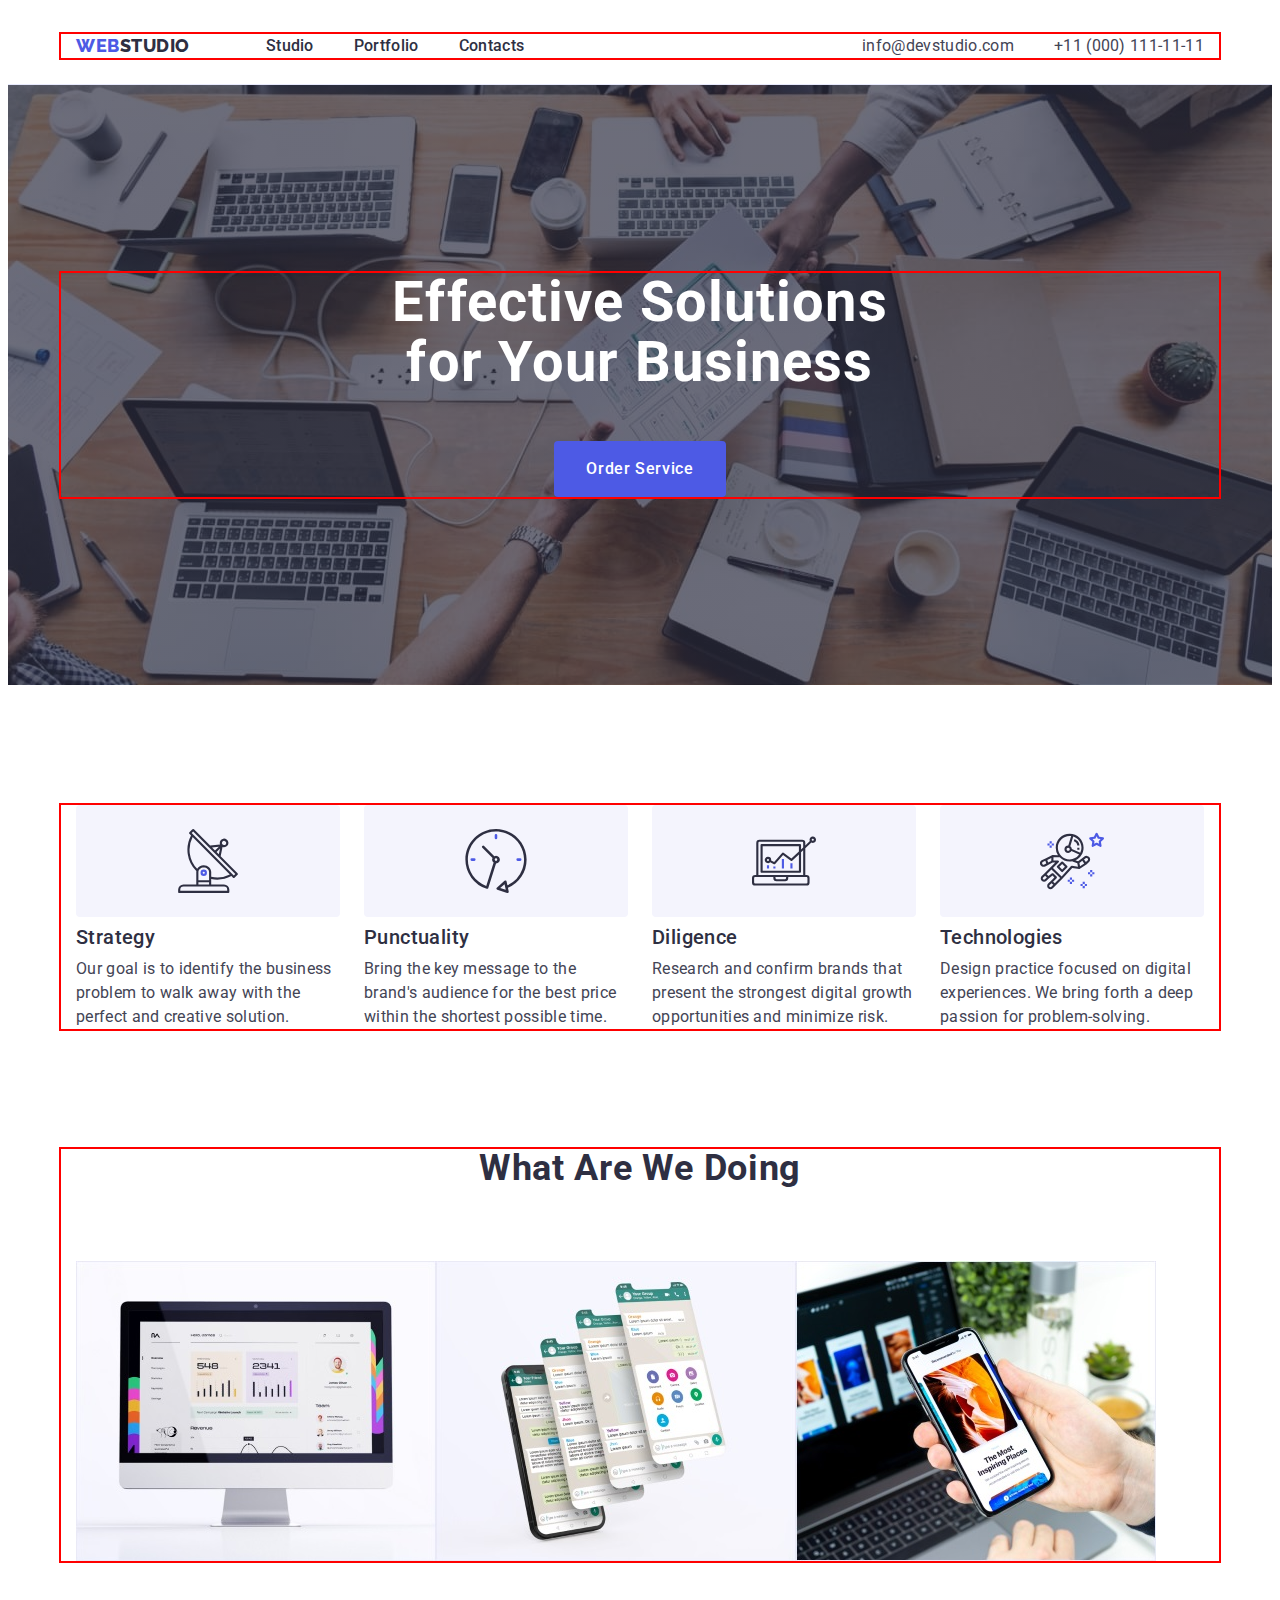
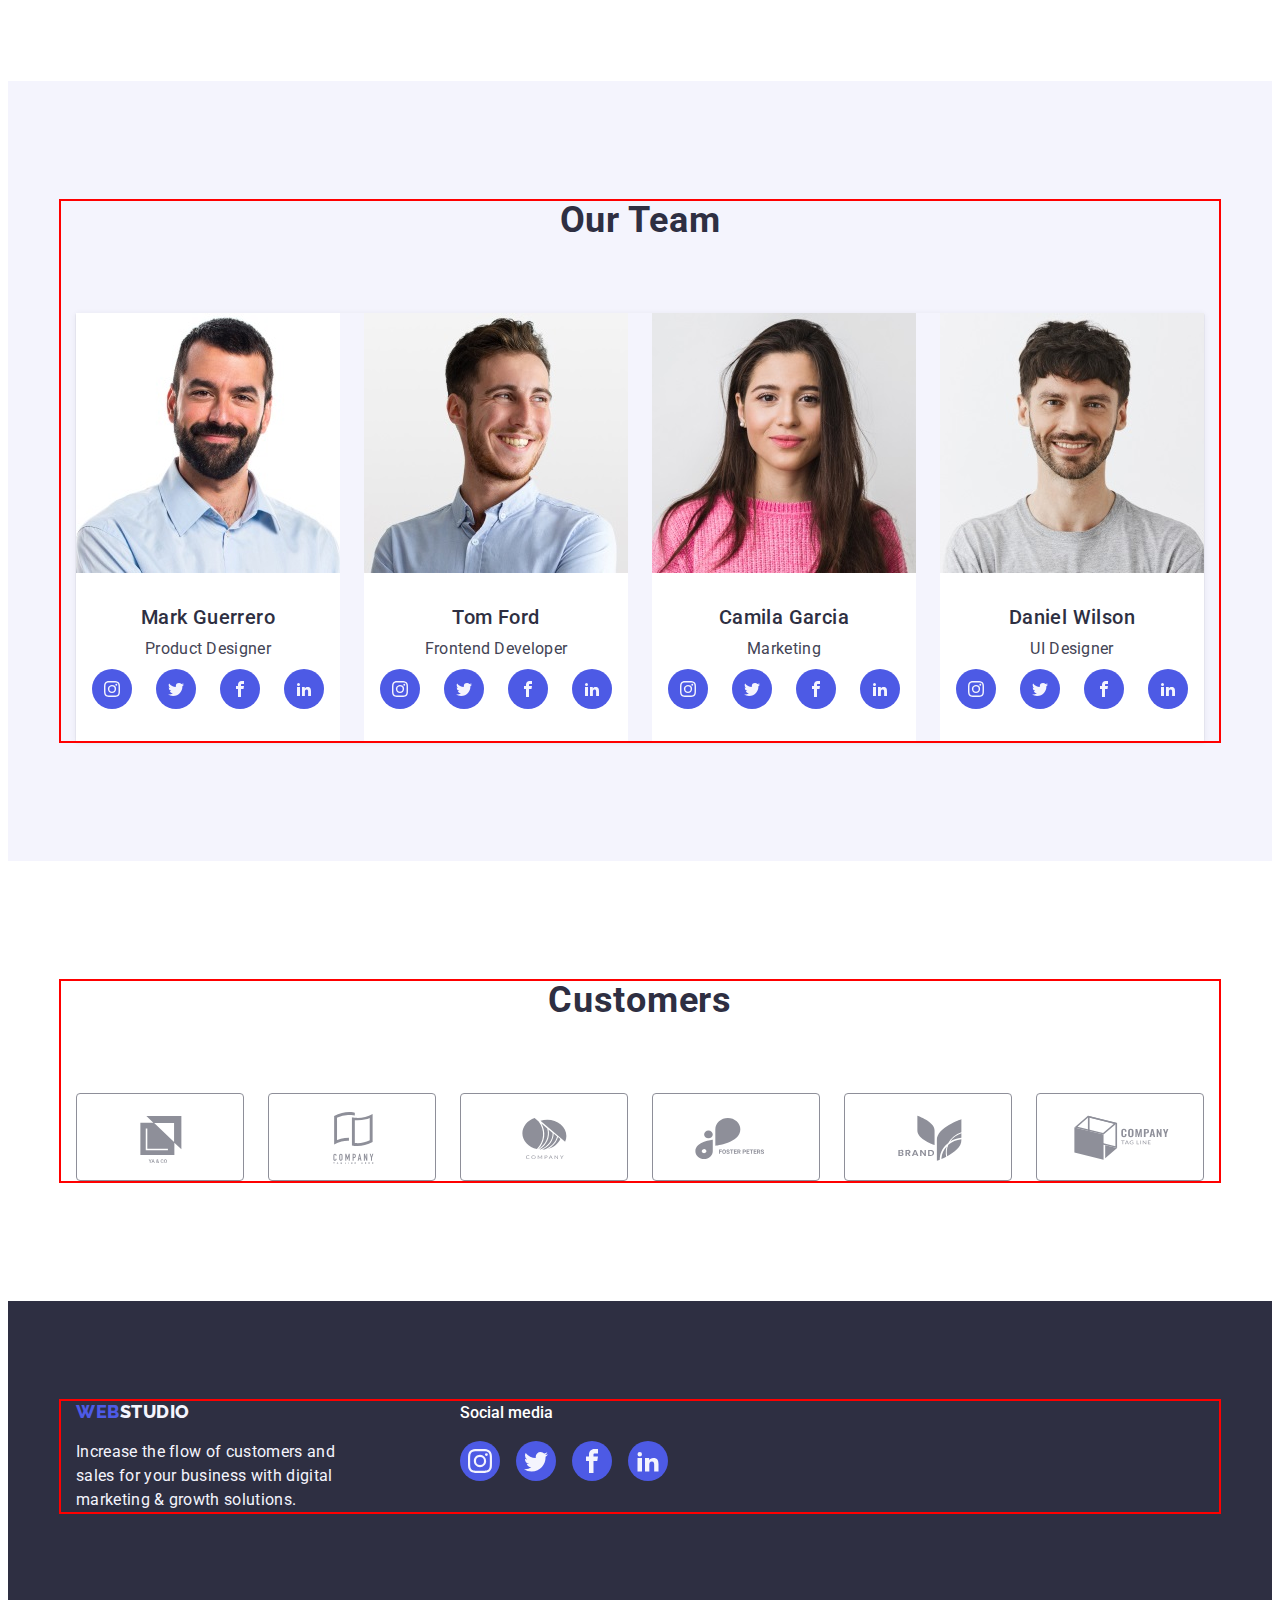
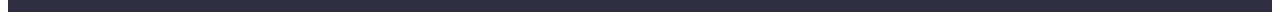
==== commit 7b3508e1: "fin" ====
--- a/index.html
+++ b/index.html
@@ -359,7 +359,7 @@
       </section>
     </main>
     <footer class="footer">
-      <div class="container">
+      <div class="container footer-container">
         <div class="footer-main">
         <a class="footer-logo link" href="./index.html" >
           Web<span class="footer-navigation-main">Studio </span>
--- a/css/styles.css
+++ b/css/styles.css
@@ -231,12 +231,12 @@
   border-radius: 4px;
   display: inline-block;
   margin-bottom: 8px;
-  fill: #f4f4fd;
+  background-color: #f4f4fd;
+  display: flex;
+  align-items: center;
+  justify-content: center;
 }
 .about-item-icon {
-  background-color: #f4f4fd;
-  align-items: center;
-  justify-content: center;
 }
 .about-title {
   font-weight: 500;
@@ -303,6 +303,8 @@
 .team-list {
   display: flex;
   gap: 24px;
+  box-shadow: 0px 1px 6px rgba(46, 47, 66, 0.08),
+    0px 1px 1px rgba(46, 47, 66, 0.16), 0px 2px 1px rgba(46, 47, 66, 0.08);
 }
 .team-main-text {
   padding-top: 32px;
@@ -348,6 +350,11 @@
   align-items: center;
   justify-content: center;
 }
+.team-soc-link:hover,
+.team-soc-link:focus {
+  border-color: var(--ocean-bgc-hover-focus-active-color);
+  background-color: var(--ocean-bgc-hover-focus-active-color);
+}
 
 .team-soc-icon {
   fill: #f4f4fd;
@@ -393,7 +400,7 @@
   fill: #8e8f99;
 }
 .customers-icon {
-  fill:curentColor; 
+  fill: curentColor;
 }
 
 .customers-link:hover,
@@ -401,8 +408,6 @@
   border-color: #404bbf;
   fill: #404bbf;
 }
-
-
 
 /*/--FOOTER--*/
 .footer {
@@ -411,7 +416,11 @@
   background-color: var(--background-color);
   display: flex;
 }
-.footer-main{
+.footer-container {
+  display: flex;
+}
+.footer-main {
+  margin-right: 120px;
 }
 
 .footer-logo {
@@ -451,9 +460,6 @@
   max-width: 264px;
 }
 .container-footer-list {
-  display: flex;
-  margin: 0 auto;
-  justify-content: center;
 }
 
 .footer-soc-name {
@@ -464,7 +470,6 @@
   line-height: 24px;
   color: var(--second-title-color);
   margin-bottom: 16px;
-  
 }
 .footer-soc-list {
   display: flex;
@@ -491,7 +496,7 @@
 .footer-soc-link:hover,
 .footer-soc-link:focus {
   border-color: #31d0aa;
-  fill:#31d0aa;
+  background-color: #31d0aa;
 }
 /*/--PORTFOLIO--*/
 /*/--NOVIGATION--*/
@@ -560,6 +565,8 @@
 }
 
 .services-item {
+  box-shadow: 0px 1px 6px rgba(46, 47, 66, 0.08),
+    0px 1px 1px rgba(46, 47, 66, 0.16), 0px 2px 1px rgba(46, 47, 66, 0.08);
 }
 .services-main-text {
   border-right: 1px solid #e7e9fc;
